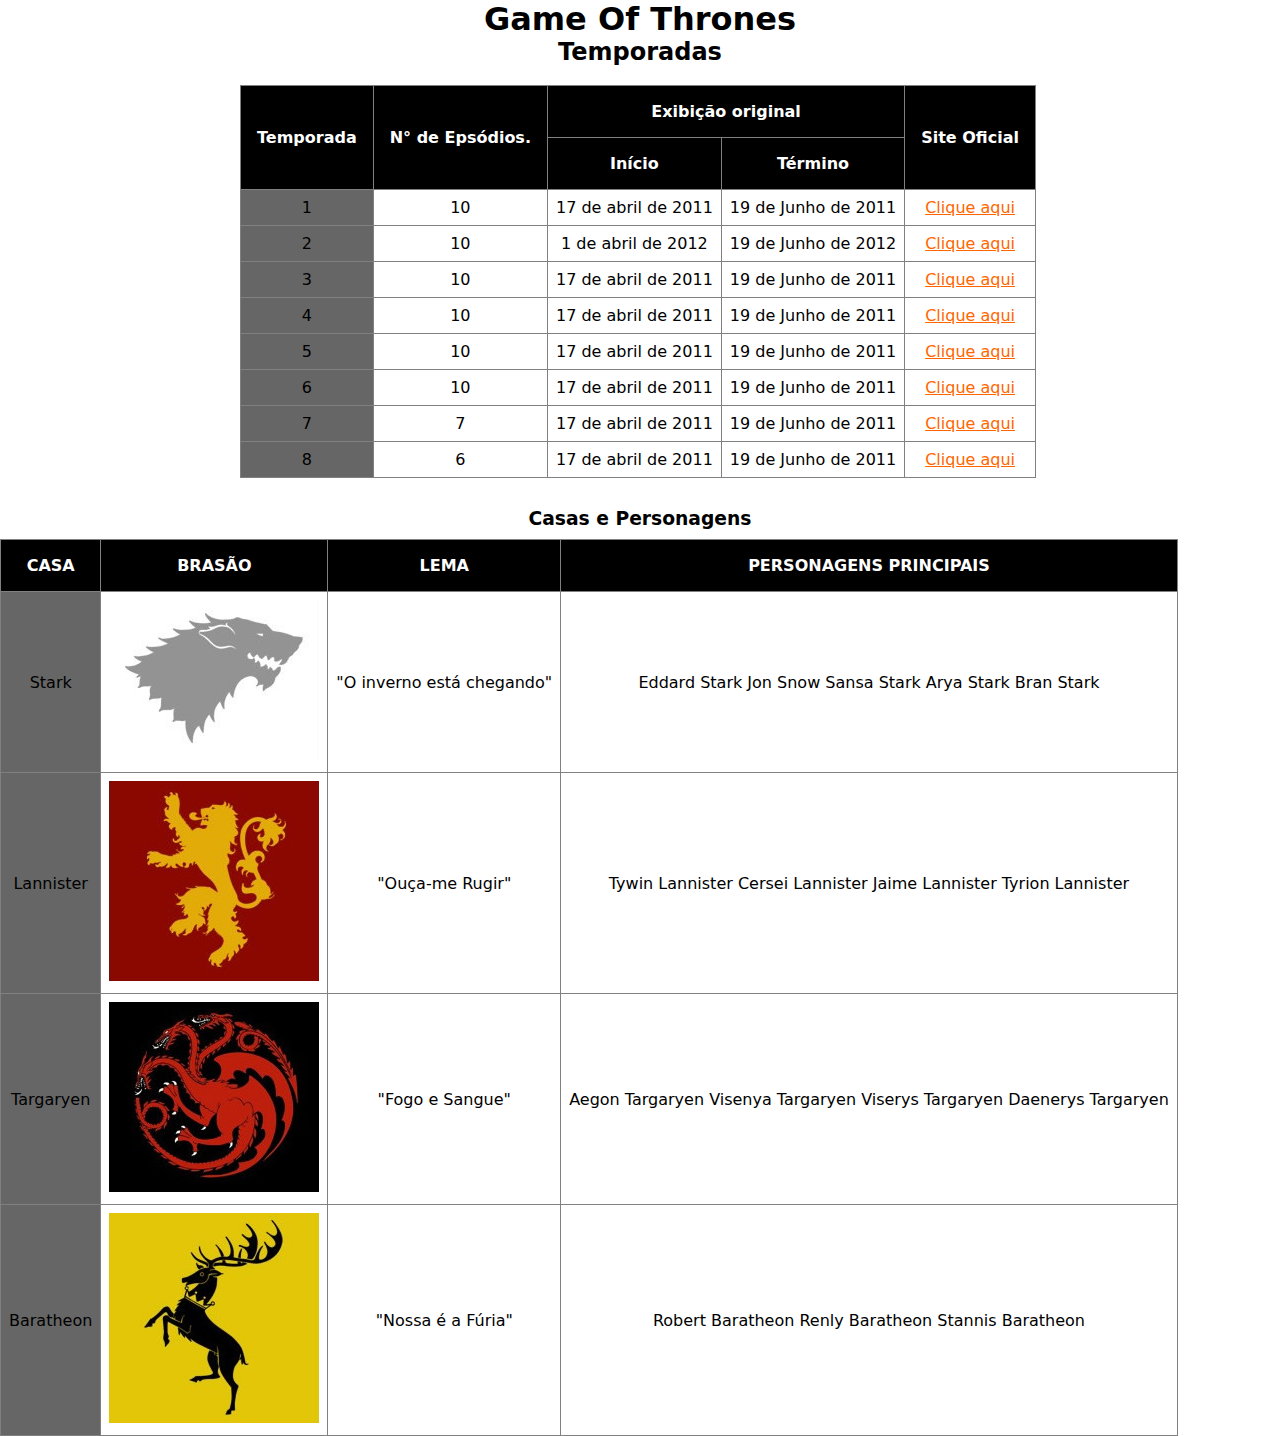
==== atividade-02-tabela-got/index.html @ 5ca0a693 "Outra alteração de pasta" ====
<!DOCTYPE html>
<html lang="pt-br">

<head>
    <meta charset="UTF-8">
    <meta http-equiv="X-UA-Compatible" content="IE=edge">
    <meta name="viewport" content="width=device-width, initial-scale=1.0">
    <title>Tabelas</title>

    <link rel="stylesheet" href="style.css">
</head>
<body>
    <main>
        <h1 style="text-align: center;">Game Of Thrones</h1>
        <h2 style="text-align: center;">Temporadas</h2>
        <br>

        <table border="1">
            <tr>
                <th rowspan="2">Temporada</th>
                <th rowspan="2">N° de Epsódios.</th>
                <th colspan="2">Exibição original</th>
                <th rowspan="2">Site Oficial</th>
            </tr>
            <tr>
                <th>Início</th>
                <th>Término</th>
            </tr>
            <tr>
                <td class="ordemNumerica">1</td>
                <td>10</td>
                <td>17 de abril de 2011</td>
                <td>19 de Junho de 2011</td>
                <td><a href="#">Clique aqui</a></td>
            </tr>
            <tr>
                <td class="ordemNumerica">2</td>
                <td>10</td>
                <td>1 de abril de 2012</td>
                <td>19 de Junho de 2012</td>
                <td><a href="#">Clique aqui</a></td>
            </tr>
            <tr>
                <td class="ordemNumerica">3</td>
                <td>10</td>
                <td>17 de abril de 2011</td>
                <td>19 de Junho de 2011</td>
                <td><a href="#">Clique aqui</a></td>
            </tr>
            <tr>
                <td class="ordemNumerica">4</td>
                <td>10</td>
                <td>17 de abril de 2011</td>
                <td>19 de Junho de 2011</td>
                <td><a href="#">Clique aqui</a></td>
            </tr>
            <tr>
                <td class="ordemNumerica">5</td>
                <td>10</td>
                <td>17 de abril de 2011</td>
                <td>19 de Junho de 2011</td>
                <td><a href="#">Clique aqui</a></td>
            </tr>
            <tr>
                <td class="ordemNumerica">6</td>
                <td>10</td>
                <td>17 de abril de 2011</td>
                <td>19 de Junho de 2011</td>
                <td><a href="#">Clique aqui</a></td>
            </tr>
            <tr>
                <td class="ordemNumerica">7</td>
                <td>7</td>
                <td>17 de abril de 2011</td>
                <td>19 de Junho de 2011</td>
                <td><a href="#">Clique aqui</a></td>
            </tr>
            <tr>
                <td class="ordemNumerica">8</td>
                <td>6</td>
                <td>17 de abril de 2011</td>
                <td>19 de Junho de 2011</td>
                <td><a href="#">Clique aqui</a></td>
            </tr>
        </table>
    </main>

    <div id="table2">
    <h3 style="margin: 30px 0 10px; text-align:center;">Casas e Personagens</h3>
    <table border="1">
        <tr>
            <th>CASA</th>
            <th>BRASÃO</th>
            <th>LEMA</th>
            <th>PERSONAGENS PRINCIPAIS</th>
        </tr>
        <tr>
            <td class="ordemNumerica">Stark</td>
            <td><img src="./images/stark.jpg" alt=""></td>
            <td>"O inverno está chegando"</td>
            <td>
                Eddard Stark
                Jon Snow
                Sansa Stark
                Arya Stark
                Bran Stark
            </td>
        </tr>
        <tr>
            <td class="ordemNumerica">Lannister</td>
            <td><img src="./images/lannister.jpg" alt=""></td>
            <td>"Ouça-me Rugir"</td>
            <td>
                Tywin Lannister
                Cersei Lannister
                Jaime Lannister
                Tyrion Lannister
            </td>
        </tr>
        <tr>
            <td class="ordemNumerica">Targaryen</td>
            <td><img src="./images/targaryen.jpg" alt=""></td>
            <td>"Fogo e Sangue"</td>
            <td>
                Aegon Targaryen
                Visenya Targaryen
                Viserys Targaryen
                Daenerys Targaryen
            </td>
        </tr>
        <tr>
            <td class="ordemNumerica">Baratheon</td>
            <td><img src="./images/baratheon.jpg" alt=""></td>
            <td>"Nossa é a Fúria"</td>
            <td>
                Robert Baratheon
                Renly Baratheon
                Stannis Baratheon
            </td>
        </tr>
    </div>
</body>

</html>
---- atividade-02-tabela-got/style.css ----
* {
    margin: 0;
    padding: 0;
}

body {
    font-family: system-ui, -apple-system, BlinkMacSystemFont, 'Segoe UI', Roboto, Oxygen, Ubuntu, Cantarell, 'Open Sans', 'Helvetica Neue', sans-serif;
}

main {
    width: 800px;
    margin: 0 auto;
}

table {
    border-collapse: collapse;
    text-align: center;
}

th {
    background-color: black;
    color: white;
    padding: 1em;
}

td {
    padding: 0.5em;
}

.ordemNumerica {
    background-color: #666666;
}

tr:hover {background-color: #c0bfbf}

a {
    color: #ff6600;
}
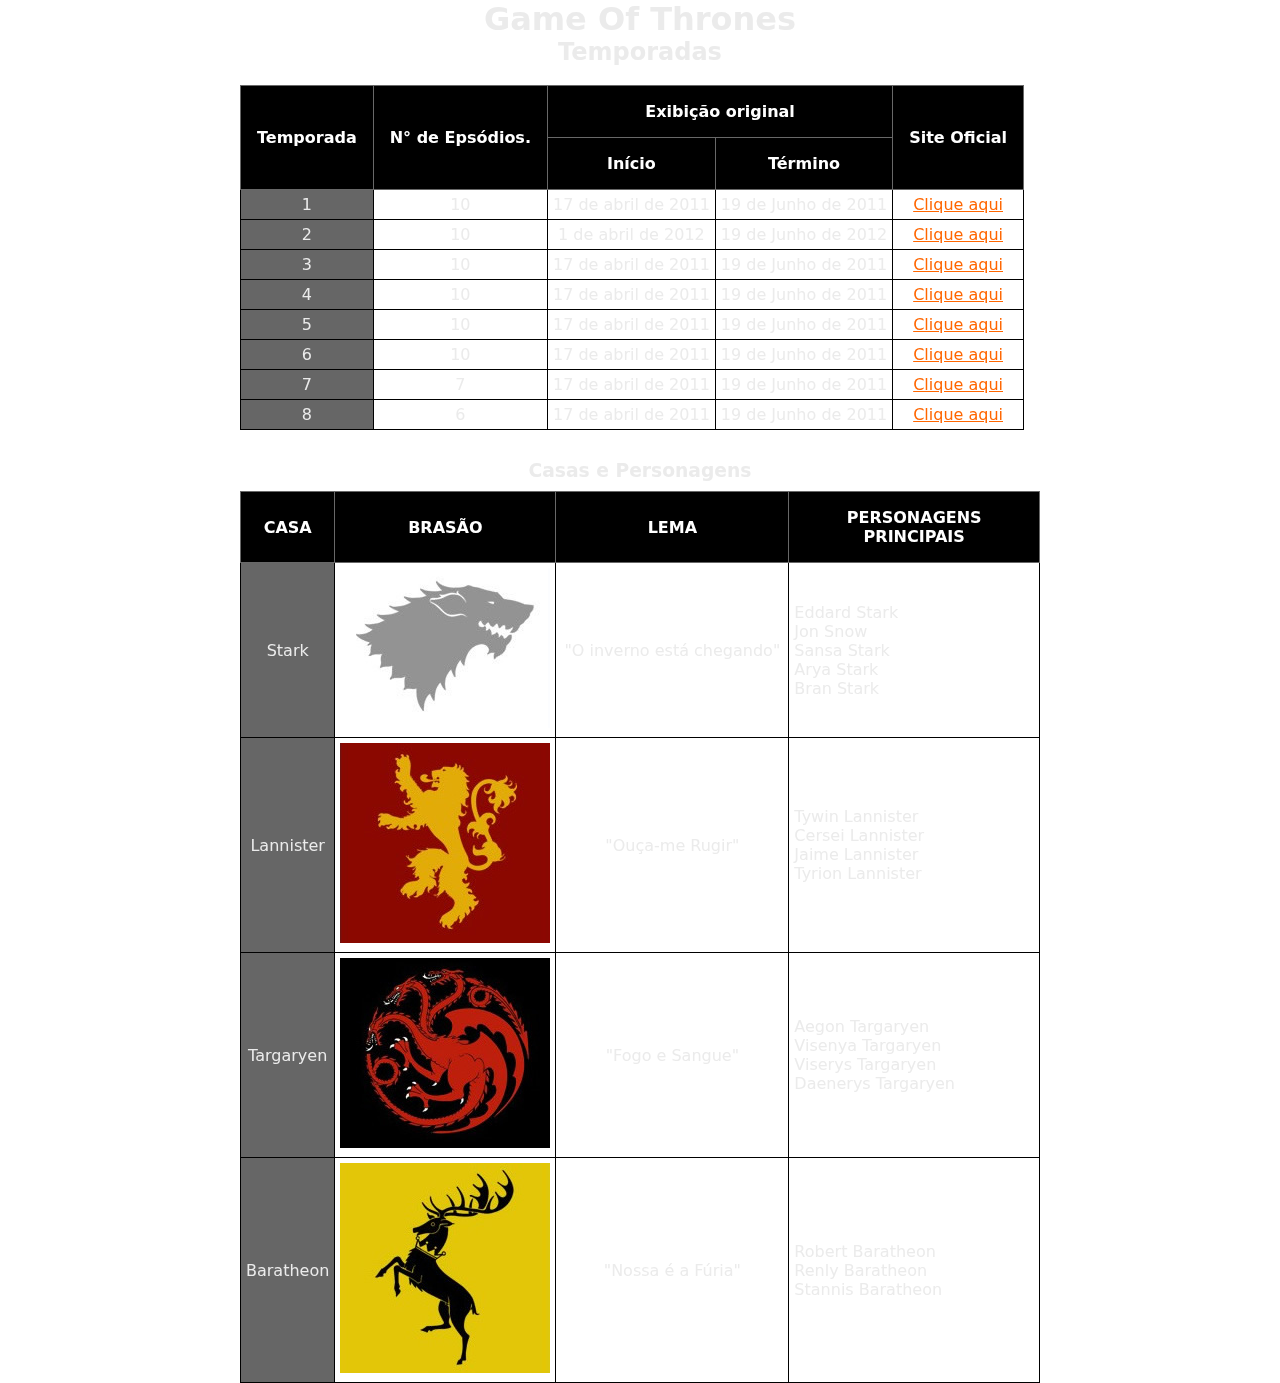
==== commit f77e12be: "Empty-Commit" ====
--- a/atividade-02-tabela-got/index.html
+++ b/atividade-02-tabela-got/index.html
@@ -10,21 +10,24 @@
     <link rel="stylesheet" href="style.css">
 </head>
 <body>
-    <main>
+    <video id="background-video" autoplay loop muted poster="https://assets.codepen.io/6093409/river.jpg">
+        <source src="https://thumbs.gfycat.com/ArtisticMessyDutchsmoushond-mobile.mp4" type="video/mp4">
+    </video>
+    <div id="table1">
         <h1 style="text-align: center;">Game Of Thrones</h1>
         <h2 style="text-align: center;">Temporadas</h2>
         <br>
 
-        <table border="1">
+        <table>
             <tr>
                 <th rowspan="2">Temporada</th>
                 <th rowspan="2">N° de Epsódios.</th>
-                <th colspan="2">Exibição original</th>
+                <th colspan="2" scope="colgroup">Exibição original</th>
                 <th rowspan="2">Site Oficial</th>
-            </tr>
-            <tr>
-                <th>Início</th>
-                <th>Término</th>
+                <tr>
+                    <th>Início</th>
+                    <th>Término</th>
+                </tr>
             </tr>
             <tr>
                 <td class="ordemNumerica">1</td>
@@ -83,59 +86,59 @@
                 <td><a href="#">Clique aqui</a></td>
             </tr>
         </table>
-    </main>
+    </div>
 
     <div id="table2">
     <h3 style="margin: 30px 0 10px; text-align:center;">Casas e Personagens</h3>
-    <table border="1">
+    <table>
         <tr>
             <th>CASA</th>
             <th>BRASÃO</th>
-            <th>LEMA</th>
+            <th width="200px">LEMA</th>
             <th>PERSONAGENS PRINCIPAIS</th>
         </tr>
         <tr>
             <td class="ordemNumerica">Stark</td>
             <td><img src="./images/stark.jpg" alt=""></td>
             <td>"O inverno está chegando"</td>
-            <td>
-                Eddard Stark
-                Jon Snow
-                Sansa Stark
-                Arya Stark
-                Bran Stark
+            <td class="leftData">
+                Eddard Stark<br>
+                Jon Snow<br>
+                Sansa Stark<br>
+                Arya Stark<br>
+                Bran Stark<br>
             </td>
         </tr>
         <tr>
             <td class="ordemNumerica">Lannister</td>
             <td><img src="./images/lannister.jpg" alt=""></td>
             <td>"Ouça-me Rugir"</td>
-            <td>
-                Tywin Lannister
-                Cersei Lannister
-                Jaime Lannister
-                Tyrion Lannister
+            <td class="leftData">
+                Tywin Lannister<br>
+                Cersei Lannister<br>
+                Jaime Lannister<br>
+                Tyrion Lannister<br>
             </td>
         </tr>
         <tr>
             <td class="ordemNumerica">Targaryen</td>
             <td><img src="./images/targaryen.jpg" alt=""></td>
             <td>"Fogo e Sangue"</td>
-            <td>
-                Aegon Targaryen
-                Visenya Targaryen
-                Viserys Targaryen
-                Daenerys Targaryen
+            <td class="leftData">
+                Aegon Targaryen<br>
+                Visenya Targaryen<br>
+                Viserys Targaryen<br>
+                Daenerys Targaryen<br>
             </td>
         </tr>
         <tr>
             <td class="ordemNumerica">Baratheon</td>
             <td><img src="./images/baratheon.jpg" alt=""></td>
             <td>"Nossa é a Fúria"</td>
-            <td>
-                Robert Baratheon
-                Renly Baratheon
-                Stannis Baratheon
+            <td class="leftData">
+                Robert Baratheon<br>
+                Renly Baratheon<br>
+                Stannis Baratheon<br>
             </td>
         </tr>
     </div>
--- a/atividade-02-tabela-got/style.css
+++ b/atividade-02-tabela-got/style.css
@@ -1,39 +1,53 @@
-* {
-    margin: 0;
-    padding: 0;
-}
+* {margin: 0; padding: 0;}
+a {color: #ff6600;}
+tr:hover {background-color: #c0bfbf}
 
 body {
     font-family: system-ui, -apple-system, BlinkMacSystemFont, 'Segoe UI', Roboto, Oxygen, Ubuntu, Cantarell, 'Open Sans', 'Helvetica Neue', sans-serif;
+    color: rgb(235, 235, 235);
 }
 
-main {
-    width: 800px;
+body div {
+    max-width: 800px;
     margin: 0 auto;
+    background-color: rgba(255, 255, 255, 0.301);
+    border-radius: 20px;
 }
 
-table {
+table, td, tr {
     border-collapse: collapse;
     text-align: center;
+    border: 1px solid black;
 }
 
 th {
+    border: 1px solid rgb(104, 104, 104);
     background-color: black;
     color: white;
     padding: 1em;
 }
 
 td {
-    padding: 0.5em;
+    padding: 5px;
 }
 
 .ordemNumerica {
     background-color: #666666;
 }
 
-tr:hover {background-color: #c0bfbf}
 
-a {
-    color: #ff6600;
+.leftData {
+    text-align: left;
 }
 
+#background-video {
+    width: 100vw;
+    height: 100vh;
+    object-fit: cover;
+    position: fixed;
+    left: 0;
+    right: 0;
+    top: 0;
+    bottom: 0;
+    z-index: -1;
+  }